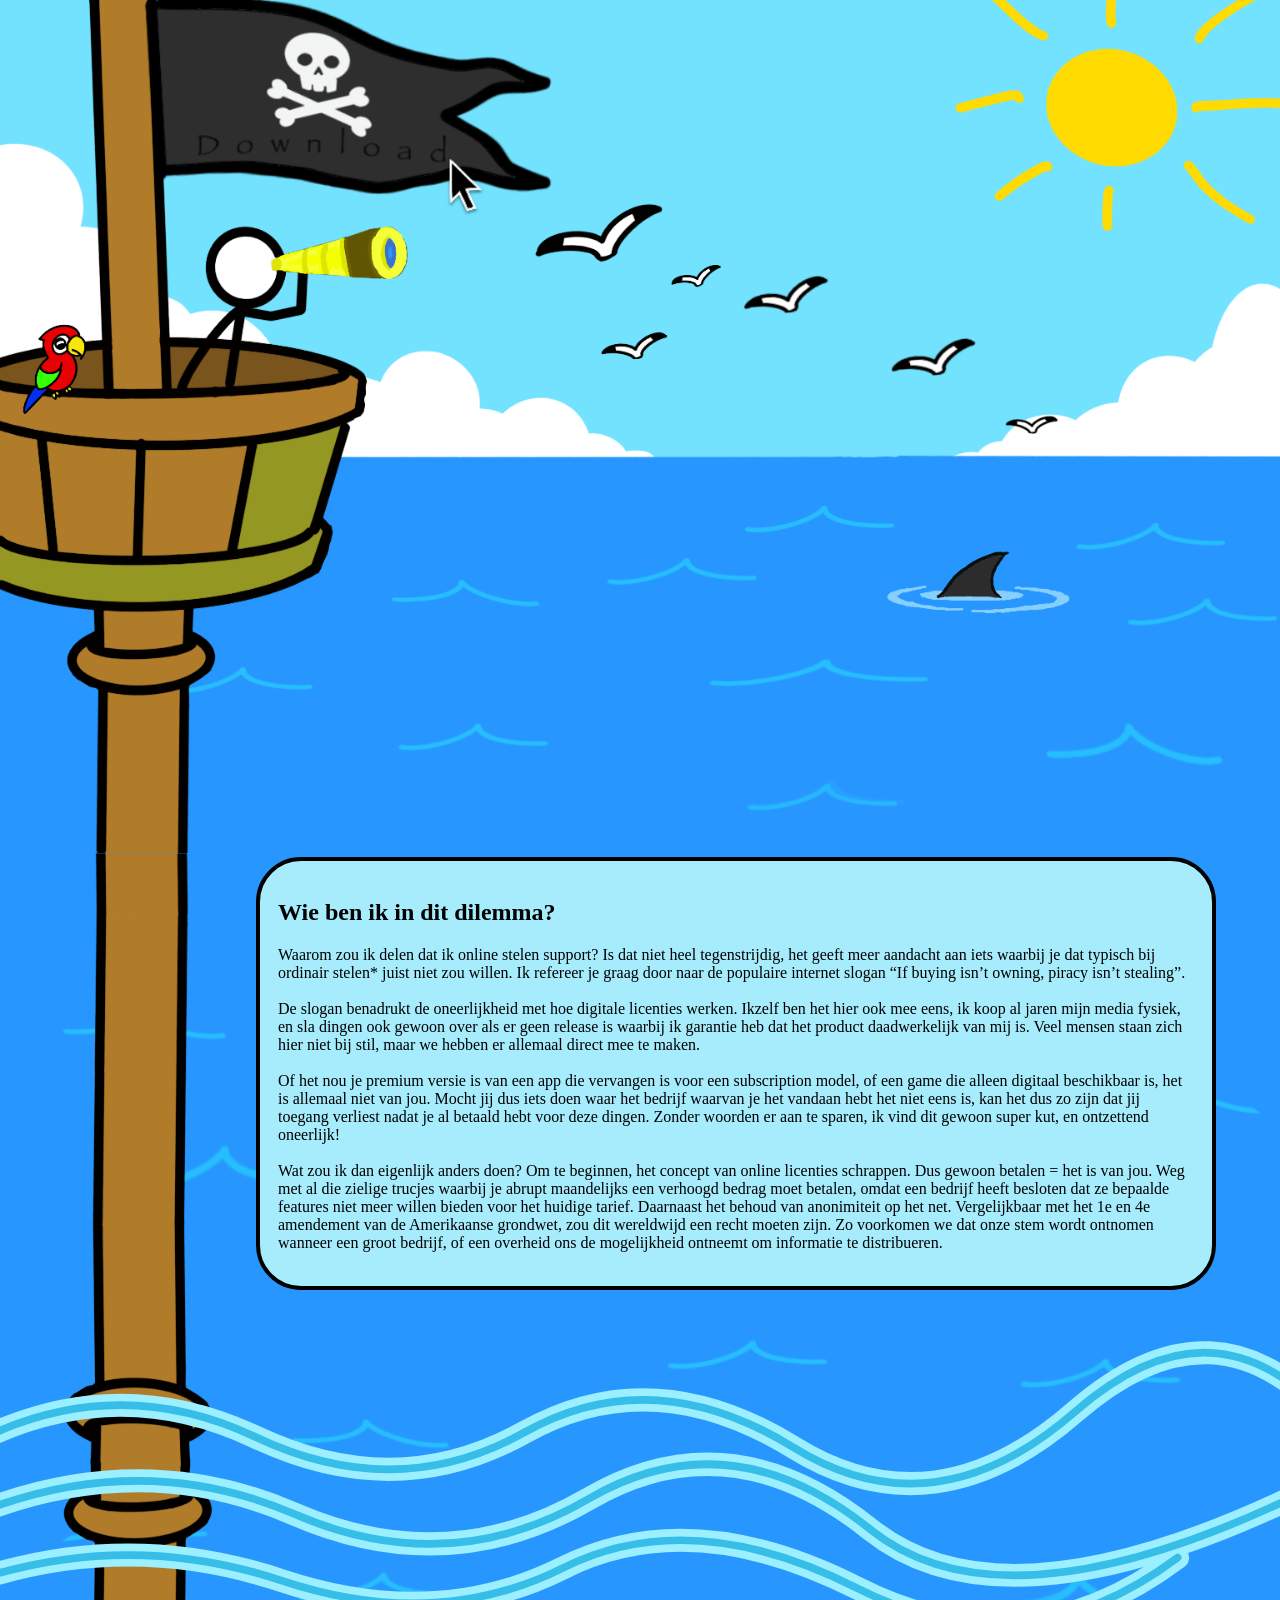
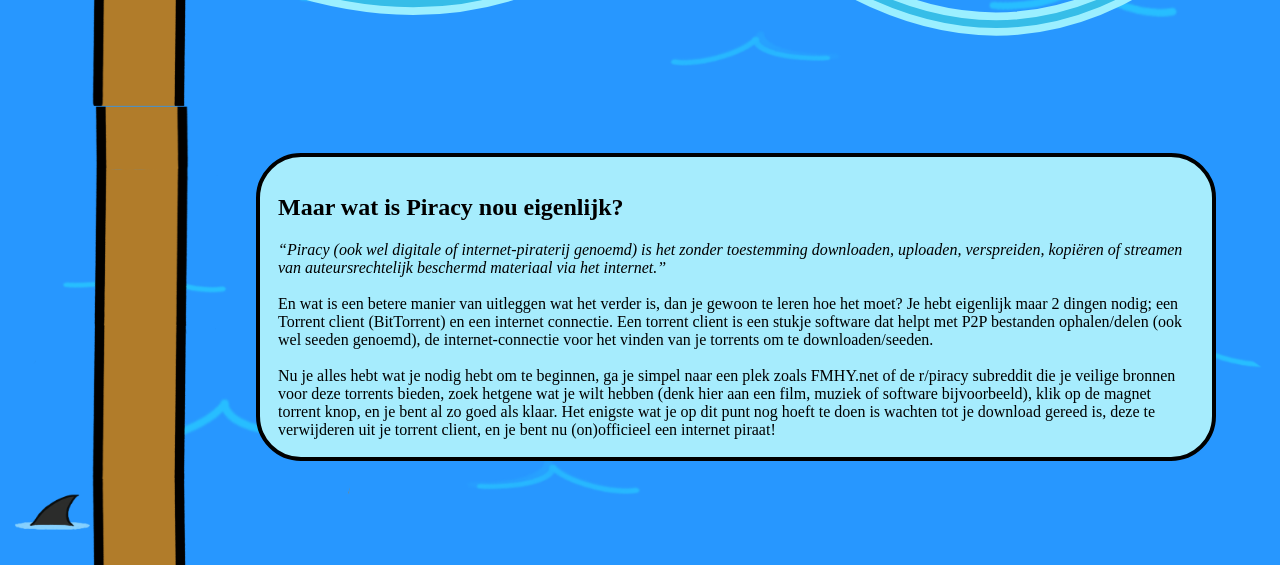
==== index.html @ e8fdb8da "Add files via upload 5am 22okt build, intro is nog leeg, bronnen missen nog." ====
<!DOCTYPE html>
<html lang="en">
<head>
    <meta charset="UTF-8">
    <meta name="viewport" content="width=device-width, initial-scale=1.0">
    <title>The High Seas</title>
    <link rel="stylesheet" href="style.css">
</head>
<body>
    <section class="mainbg">
    <img src="assets/Main Background.png">
    </section>
    <section class="text1">
        <h2>Wie ben ik in dit dilemma?</h2>
        <p>
            Waarom zou ik delen dat ik online stelen support? Is dat niet heel tegenstrijdig, het geeft meer aandacht aan iets waarbij je dat typisch bij ordinair stelen* juist niet zou willen.
            Ik refereer je graag door naar de populaire internet slogan “If buying isn’t owning, piracy isn’t stealing”. 
            <br><br>
            De slogan benadrukt de oneerlijkheid met hoe digitale licenties werken. 
            Ikzelf ben het hier ook mee eens, ik koop al jaren mijn media fysiek, en sla dingen ook gewoon over als er geen release is waarbij ik garantie heb dat het product daadwerkelijk van mij is. 
            Veel mensen staan zich hier niet bij stil, maar we hebben er allemaal direct mee te maken. 
            <br><br>
            Of het nou je premium versie is van een app die vervangen is voor een subscription model, of een game die alleen digitaal beschikbaar is, het is allemaal niet van jou.
            Mocht jij dus iets doen waar het bedrijf waarvan je het vandaan hebt het niet eens is, kan het dus zo zijn dat jij toegang verliest nadat je al betaald hebt voor deze dingen.
            Zonder woorden er aan te sparen, ik vind dit gewoon super kut, en ontzettend oneerlijk!
            <br><br>
            Wat zou ik dan eigenlijk anders doen? Om te beginnen, het concept van online licenties schrappen. 
            Dus gewoon betalen = het is van jou. Weg met al die zielige trucjes waarbij je abrupt maandelijks een verhoogd bedrag moet betalen, omdat een bedrijf heeft besloten dat ze bepaalde features niet meer willen bieden voor het huidige tarief. 
            Daarnaast het behoud van anonimiteit op het net. Vergelijkbaar met het 1e en 4e amendement van de Amerikaanse grondwet, zou dit wereldwijd een recht moeten zijn. 
            Zo voorkomen we dat onze stem wordt ontnomen wanneer een groot bedrijf, of een overheid ons de mogelijkheid ontneemt om informatie te distribueren.

        </p>
    </section>
    

<section class="windgust">
  <svg viewBox="0 0 500 140" width="100%">
    <g id="wind-strands" fill="none" stroke-linecap="round" stroke-linejoin="round">
      <g stroke="#9befff" stroke-width="9">
        <path d="M-10 40 Q45 12 100 38 T205 36 T310 42 T420 28 T520 32"/>
        <path d="M-10 68 Q55 42 115 68 T230 62 T340 74 T520 54"/>
        <path d="M-10 94 Q50 74 110 94 T220 89 T335 97 T460 85"/>
      </g>
      <g stroke="#36bde8" stroke-width="3">
        <path d="M-10 40 Q45 12 100 38 T205 36 T310 42 T420 28 T520 32"/>
        <path d="M-10 68 Q55 42 115 68 T230 62 T340 74 T520 54"/>
        <path d="M-10 94 Q50 74 110 94 T220 89 T335 97 T460 85"/>
      </g>
    </g>
    
  </svg>
  </section>

<!--ik ben bewust dat er hier een padding kan, dit was gewoon even terwijl ik bezig was het snelste zonder de flow te ruineren-->
    <br><br><br>


<section class="text2">
        <h2>Maar wat is Piracy nou eigenlijk?</h2>
        <i>“Piracy (ook wel digitale of internet-piraterij genoemd) is het zonder toestemming downloaden, uploaden, verspreiden, kopiëren of streamen van auteursrechtelijk beschermd materiaal via het internet.”</i>
        <br><br>
        En wat is een betere manier van uitleggen wat het verder is, dan je gewoon te leren hoe het moet? Je hebt eigenlijk maar 2 dingen nodig; een Torrent client (BitTorrent) en een internet connectie. 
        Een torrent client is een stukje software dat helpt met P2P bestanden ophalen/delen (ook wel seeden genoemd), de internet-connectie voor het vinden van je torrents om te downloaden/seeden.
        <br><br>
        Nu je alles hebt wat je nodig hebt om te beginnen, ga je simpel naar een plek zoals FMHY.net of de r/piracy subreddit die je veilige bronnen voor deze torrents bieden, 
        zoek hetgene wat je wilt hebben (denk hier aan een film, muziek of software bijvoorbeeld), klik op de magnet torrent knop, en je bent al zo goed als klaar.
        Het enigste wat je op dit punt nog hoeft te doen is wachten tot je download gereed is, deze te verwijderen uit je torrent client, en je bent nu (on)officieel een internet piraat!

</section>
    
    
    <div class="haai-track">
        <img src="assets/Haai_Loop.png" class="haai">
    </div>
    <!--dit wou ik met de hand animeren, maar holy moly wat heeft het mij een gedoe gekost dat ik per se wou dat de haai zich omdraaide wanneer het de zijkant raakte... Meer info hierover op mijn style file-->
</body>
</html>
---- style.css ----
body {
    margin: 0;
    background: url(assets/Eind_Loop_Bottomv4.png) repeat-y center top;
    background-size: 100% auto;
}
/*repeat-y hier omdat het effectief 2 foto's zijn, de originele met het kraaijennest, haaienfin etc... en dan de water achtergrond die looped*/

.mainbg img {
    width: 100%;
    height: auto;
}

.text1 {
    background: #a6ecfd;
    /*Deze kleur is gebaseerd op een wittere tint van mijn skyblue achtergrond op de index pagina (vormgeving) */
    border: 4px solid black;
    border-radius: 5vh;
    padding: 2vh;
    
    margin-left: 20%;
    margin-right: 5%;
}

/* ik heb mijn texten een net ietsjes off-white kleur gegeven, dat blend net ietsjes lekkerder met het blauw + het is net ietsjes minder fel op dark-mode gebruikers*/

.text2 {
    background: #a6ecfd;
    border: 4px solid black;
    border-radius: 5vh;
    padding: 2vh;

    margin-left: 20%;
    margin-right: 5%;
}

.windgust {
display: grid; place-items: center;
padding-top: 50px;
}
/*Dit stukje hierboven van windgust heb ik wel zelf geschreven^^*/

.windgust #wind-strands {
  animation: gust 8s ease-in-out infinite;
}
/*  De windgusts hier zijn het enigste stukje van al mijn assets dat met AI gemaakt is, inclusief de code. Los van dat ik wou zien wat het verschil was tussen met de hand geschreven 
    animatie ten opzichte van door de computer gegenereerde, wist ik hiervoor niet dat je de hele SVG's kon maken in HTML, heel bizar, en iets dat ik voor nu nog liever niet zelf ga doen haha. Procreate werkt prima. */
@keyframes gust {
  0%, 100% { 
    translate: -12px 0; 
    opacity: .25; 
  }
  50% { 
    translate: 12px 0; 
    opacity: 1; 
  }
}


.haai-track {
  animation: move 5s ease-in-out infinite alternate;
}

.haai {
  width: 100px;
  animation: face 10s steps(1, end) infinite;
}

@keyframes move {
  from { translate: 20vh 0; }
  to   { translate: 90vh 0; }
}
/*  Mijn god wat heeft dit stukje hieronder mij veel ellende gegeven, ik had voor de langste tijd niet door dat het 2 losse animaties moesten zijn.
    Het MOEST voor mij gewoon draaien op de zijkant, het zag er voorheen uit als een dronken haai namelijk...*/
@keyframes face {
  0%, 49.99% { scale: -1 1; }
  50%, 99.99% { scale: 1 1; }
}
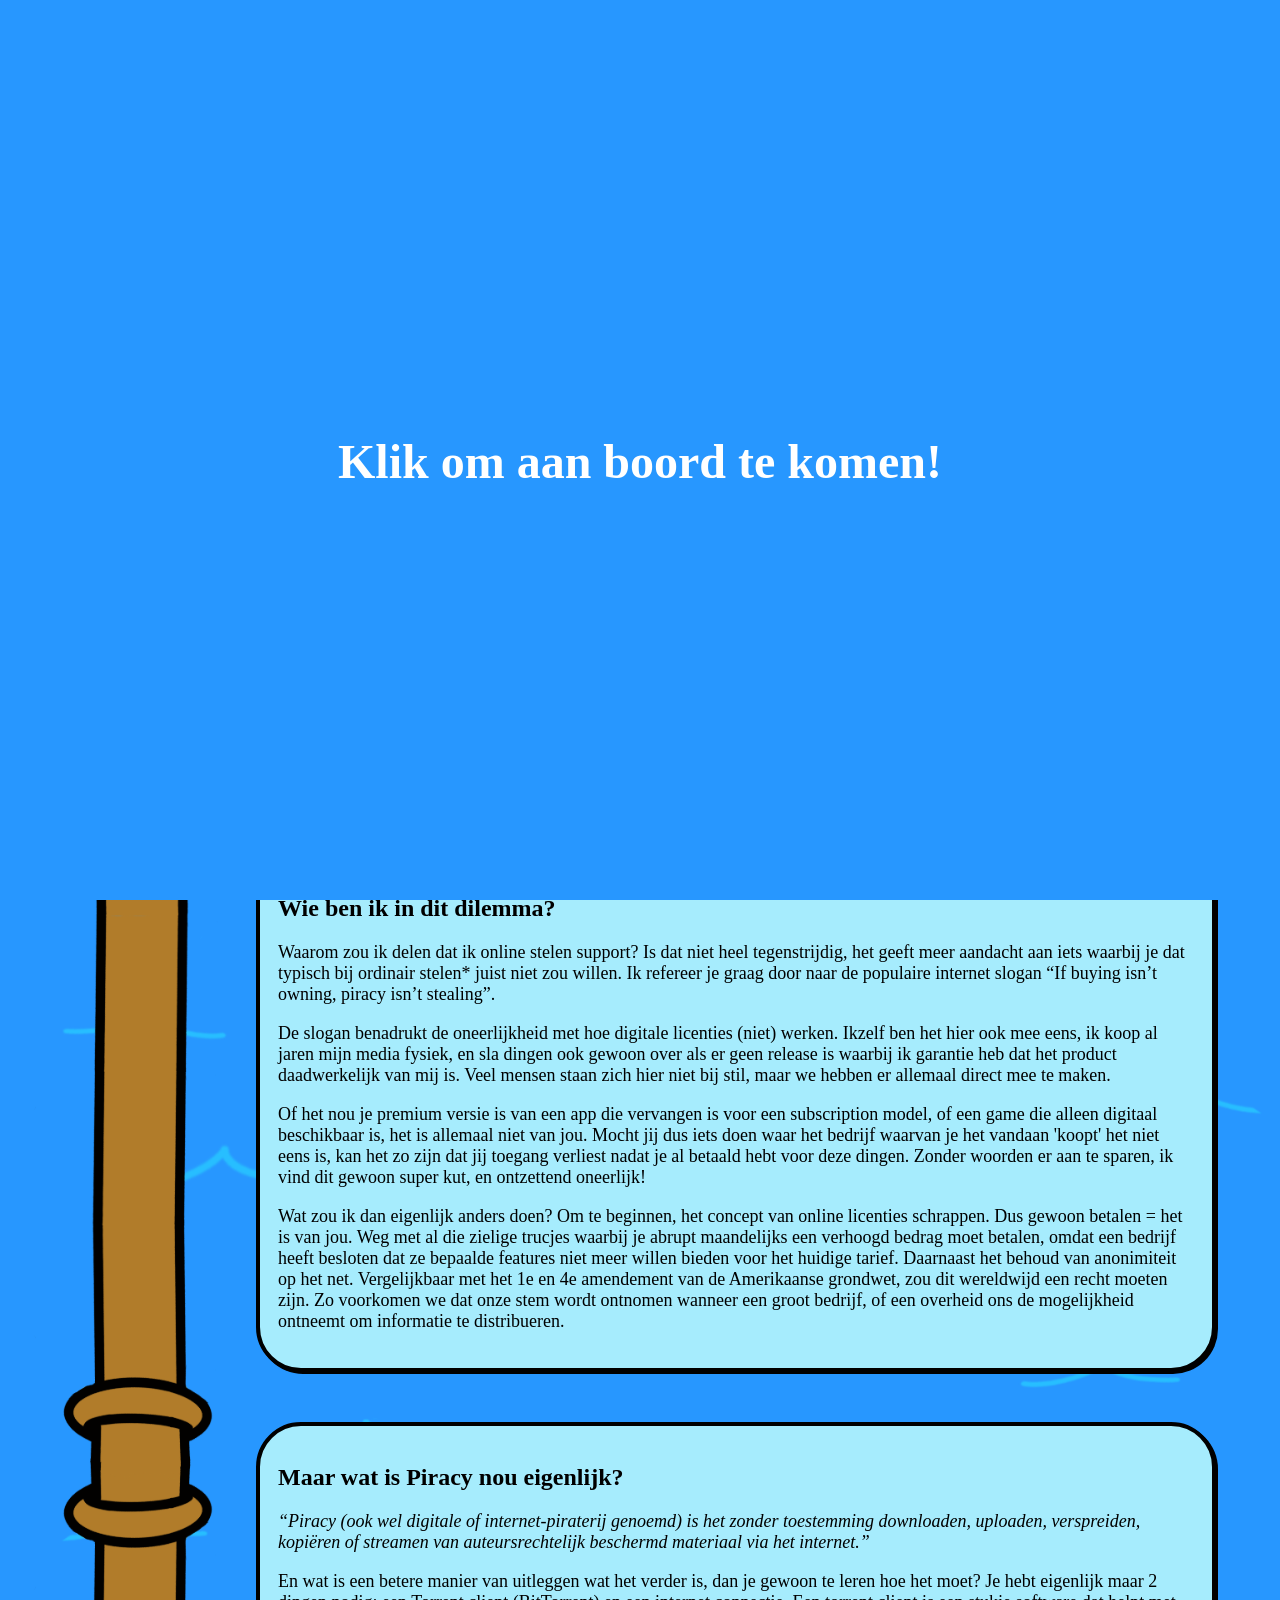
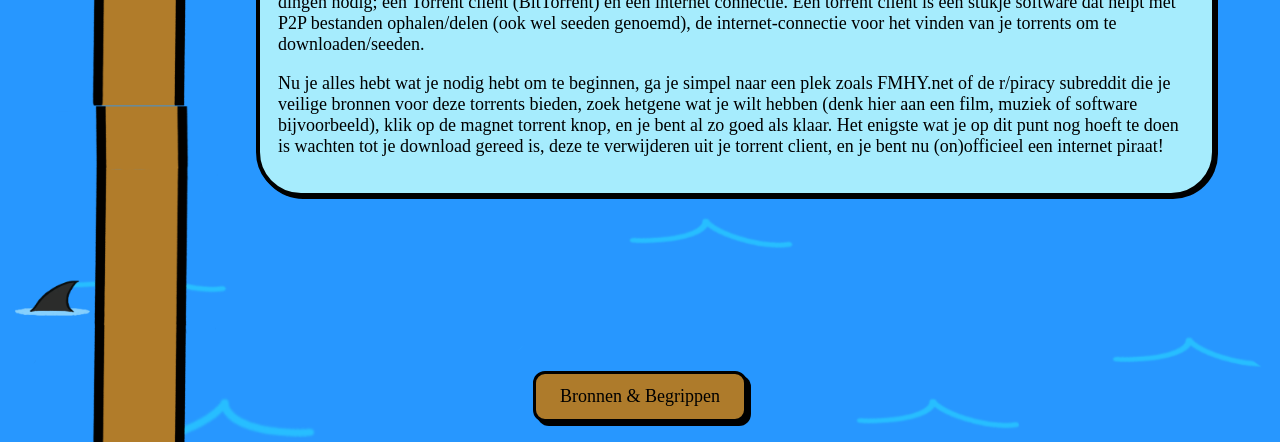
==== commit 731addf4: "HvA-MO-Eindproject-Final Mijn laatste versie, en dus degene die ik zo mag inleveren op DLO! -Mika" ====
--- a/index.html
+++ b/index.html
@@ -6,72 +6,105 @@
     <title>The High Seas</title>
     <link rel="stylesheet" href="style.css">
 </head>
-<body>
-    <section class="mainbg">
-    <img src="assets/Main Background.png">
-    </section>
-    <section class="text1">
-        <h2>Wie ben ik in dit dilemma?</h2>
+<body class="mainbody">
+
+<input type="checkbox" id="Stap-aan-boord" class="overlay-toggle">
+
+<label for="Stap-aan-boord" class="siteoverlay">
+  <div class="overlaypagina">
+    <h1>Klik om aan boord te komen!</h1>
+  </div>
+</label>
+
+<section class="windgust">
+  <img src="assets/MainBackgroundv3.png" alt="Piraten Kraaiennest, een man met een telescoop en papegaai, die een haai bekijkt">
+
+<div class="container">
+    <h1 class="titel-wave">
+        <span>S</span>
+        <span>t</span>
+        <span>e</span>
+        <span>l</span>
+        <span>e</span>
+        <span>n</span>
+        <span class="word-space">o</span>
+        <span>f</span>
+        <span class="word-space">D</span>
+        <span>e</span>
+        <span>l</span>
+        <span>e</span>
+        <span>n</span>
+        <span>?</span>
+    </h1>
+</div>
+
+
+  <svg viewBox="0 0 500 140" preserveAspectRatio="none">
+    <g id="wind-strands" fill="none" stroke="#fff"
+       stroke-width="6" stroke-linecap="round">
+      <path d="M-10 40 Q45 12 100 38 T205 36 T310 42 T420 28 T520 32"/>
+      <path d="M-10 68 Q55 42 115 68 T230 62 T340 74 T520 54"/>
+      <path d="M-10 94 Q50 74 110 94 T220 89 T335 97 T460 85"/>
+      <!--Dit plus het toebehorende stukje CSS zijn het enigste gedeelte van mijn code dat met behulp van AI is gedaan, dit was vooral om te testen hoe een SVG animatie maken binnen html/css van ze gang ging.-->
+    </g>
+  </svg>
+</section>
+
+<!--ik heb het gespam van <br> gecorrigeerd door een padding-bottom te gebruiken in de css op windgust inmiddels^^ dit was gewoon ff snel eerder-->
+
+<div class="loopbg">
+    <main>
+<!--deze achtergrond zorgde ervoor dat er bij elke kleine verandering altijd iets verschoof, vandaar dat het nu onder de main achtergrond een eigen div is, om dit te voorkomen.-->
+    <section class="textinfo">
+            
+            <h2 tabindex="0">Wie ben ik in dit dilemma?</h2>
         <p>
             Waarom zou ik delen dat ik online stelen support? Is dat niet heel tegenstrijdig, het geeft meer aandacht aan iets waarbij je dat typisch bij ordinair stelen* juist niet zou willen.
             Ik refereer je graag door naar de populaire internet slogan “If buying isn’t owning, piracy isn’t stealing”. 
-            <br><br>
-            De slogan benadrukt de oneerlijkheid met hoe digitale licenties werken. 
+        </p>
+        <p>
+            De slogan benadrukt de oneerlijkheid met hoe digitale licenties (niet) werken. 
             Ikzelf ben het hier ook mee eens, ik koop al jaren mijn media fysiek, en sla dingen ook gewoon over als er geen release is waarbij ik garantie heb dat het product daadwerkelijk van mij is. 
             Veel mensen staan zich hier niet bij stil, maar we hebben er allemaal direct mee te maken. 
-            <br><br>
+        </p>
+        <p>
             Of het nou je premium versie is van een app die vervangen is voor een subscription model, of een game die alleen digitaal beschikbaar is, het is allemaal niet van jou.
-            Mocht jij dus iets doen waar het bedrijf waarvan je het vandaan hebt het niet eens is, kan het dus zo zijn dat jij toegang verliest nadat je al betaald hebt voor deze dingen.
+            Mocht jij dus iets doen waar het bedrijf waarvan je het vandaan 'koopt' het niet eens is, kan het zo zijn dat jij toegang verliest nadat je al betaald hebt voor deze dingen.
             Zonder woorden er aan te sparen, ik vind dit gewoon super kut, en ontzettend oneerlijk!
-            <br><br>
+        </p>
+        <p>
             Wat zou ik dan eigenlijk anders doen? Om te beginnen, het concept van online licenties schrappen. 
             Dus gewoon betalen = het is van jou. Weg met al die zielige trucjes waarbij je abrupt maandelijks een verhoogd bedrag moet betalen, omdat een bedrijf heeft besloten dat ze bepaalde features niet meer willen bieden voor het huidige tarief. 
             Daarnaast het behoud van anonimiteit op het net. Vergelijkbaar met het 1e en 4e amendement van de Amerikaanse grondwet, zou dit wereldwijd een recht moeten zijn. 
             Zo voorkomen we dat onze stem wordt ontnomen wanneer een groot bedrijf, of een overheid ons de mogelijkheid ontneemt om informatie te distribueren.
-
         </p>
     </section>
     
 
-<section class="windgust">
-  <svg viewBox="0 0 500 140" width="100%">
-    <g id="wind-strands" fill="none" stroke-linecap="round" stroke-linejoin="round">
-      <g stroke="#9befff" stroke-width="9">
-        <path d="M-10 40 Q45 12 100 38 T205 36 T310 42 T420 28 T520 32"/>
-        <path d="M-10 68 Q55 42 115 68 T230 62 T340 74 T520 54"/>
-        <path d="M-10 94 Q50 74 110 94 T220 89 T335 97 T460 85"/>
-      </g>
-      <g stroke="#36bde8" stroke-width="3">
-        <path d="M-10 40 Q45 12 100 38 T205 36 T310 42 T420 28 T520 32"/>
-        <path d="M-10 68 Q55 42 115 68 T230 62 T340 74 T520 54"/>
-        <path d="M-10 94 Q50 74 110 94 T220 89 T335 97 T460 85"/>
-      </g>
-    </g>
-    
-  </svg>
-  </section>
-
-<!--ik ben bewust dat er hier een padding kan, dit was gewoon even terwijl ik bezig was het snelste zonder de flow te ruineren-->
-    <br><br><br>
-
-
-<section class="text2">
-        <h2>Maar wat is Piracy nou eigenlijk?</h2>
-        <i>“Piracy (ook wel digitale of internet-piraterij genoemd) is het zonder toestemming downloaden, uploaden, verspreiden, kopiëren of streamen van auteursrechtelijk beschermd materiaal via het internet.”</i>
-        <br><br>
+<section class="textinfo">
+        <h2 tabindex="0">Maar wat is Piracy nou eigenlijk?</h2>
+        <p>
+        <em>“Piracy (ook wel digitale of internet-piraterij genoemd) is het zonder toestemming downloaden, uploaden, verspreiden, kopiëren of streamen van auteursrechtelijk beschermd materiaal via het internet.”</em>
+        </p>
+        <p>
         En wat is een betere manier van uitleggen wat het verder is, dan je gewoon te leren hoe het moet? Je hebt eigenlijk maar 2 dingen nodig; een Torrent client (BitTorrent) en een internet connectie. 
         Een torrent client is een stukje software dat helpt met P2P bestanden ophalen/delen (ook wel seeden genoemd), de internet-connectie voor het vinden van je torrents om te downloaden/seeden.
-        <br><br>
+        </p>
+        <p>
         Nu je alles hebt wat je nodig hebt om te beginnen, ga je simpel naar een plek zoals FMHY.net of de r/piracy subreddit die je veilige bronnen voor deze torrents bieden, 
         zoek hetgene wat je wilt hebben (denk hier aan een film, muziek of software bijvoorbeeld), klik op de magnet torrent knop, en je bent al zo goed als klaar.
         Het enigste wat je op dit punt nog hoeft te doen is wachten tot je download gereed is, deze te verwijderen uit je torrent client, en je bent nu (on)officieel een internet piraat!
-
+        </p>
 </section>
+    </main>
     
-    
-    <div class="haai-track">
-        <img src="assets/Haai_Loop.png" class="haai">
+    <div class="haai-loop">
+        <img src="assets/Haai_Loop.png" alt="Een haai die van links naar rechts zwemt" class="haai">
     </div>
     <!--dit wou ik met de hand animeren, maar holy moly wat heeft het mij een gedoe gekost dat ik per se wou dat de haai zich omdraaide wanneer het de zijkant raakte... Meer info hierover op mijn style file-->
+    <footer>
+    <a href="bron.html">Bronnen &amp; Begrippen</a>
+</footer>
+</div>
 </body>
 </html>
--- a/style.css
+++ b/style.css
@@ -1,29 +1,144 @@
 body {
+  margin: 0;
+}
+
+.container {
+  display: flex;
+  position: absolute;
+  top: 30%;
+  justify-content: center;
+  width: 100%;
+  z-index: 3;
+  font-family: cezanne;
+  color: #2D2E2D;
+  text-shadow: 10px 10px 20px black;
+}
+/*Text shadow voor betere leesbaarheid, text kleur is dezelfde als de vlag kleur, meer samenhang hierdoor.*/
+
+h1 {
+  font-family: cezanne;
+}
+
+h2 {
+  font-family: cezanne;
+}
+p {
+  font-family: block ride;
+  font-size: large;
+}
+
+.titel-wave {
+  display: flex;
+  font-size: 5rem;
+  flex-direction: row;
+  justify-content: center;
+  flex-wrap: nowrap;
+  margin: 0;
+  padding: 0;
+}
+
+.titel-wave span {
+  animation: wave 3.9s ease-in-out infinite;
+}
+
+.titel-wave span:nth-child(1) {
+  animation-delay: 0s;
+}
+.titel-wave span:nth-child(2) {
+  animation-delay: 0.2s;
+}
+.titel-wave span:nth-child(3) {
+  animation-delay: 0.4s;
+}
+.titel-wave span:nth-child(4) {
+  animation-delay: 0.6s;
+}
+.titel-wave span:nth-child(5) {
+  animation-delay: 0.8s;
+}
+.titel-wave span:nth-child(6) {
+  animation-delay: 1s;
+}
+.titel-wave span:nth-child(7) {
+  animation-delay: 1.2s;
+}
+.titel-wave span:nth-child(8) {
+  animation-delay: 1.4s;
+}
+.titel-wave span:nth-child(9) {
+  animation-delay: 1.6s;
+}
+.titel-wave span:nth-child(10) {
+  animation-delay: 1.8s;
+}
+.titel-wave span:nth-child(11) {
+  animation-delay: 2s;
+}
+.titel-wave span:nth-child(12) {
+  animation-delay: 2.2s;
+}
+.titel-wave span:nth-child(13) {
+  animation-delay: 2.4s;
+}
+.titel-wave span:nth-child(14) {
+  animation-delay: 2.6s;
+}
+@keyframes wave {
+  0%, 100% {
+    transform: translateY(0);
+  }
+  50% {
+    transform: translateY(-20px);
+  }
+  
+}
+
+
+
+.word-space {
+    margin-left: 0.5rem;
+}
+
+
+.loopbg {
     margin: 0;
     background: url(assets/Eind_Loop_Bottomv4.png) repeat-y center top;
     background-size: 100% auto;
 }
 /*repeat-y hier omdat het effectief 2 foto's zijn, de originele met het kraaijennest, haaienfin etc... en dan de water achtergrond die looped*/
-
-.mainbg img {
+.bronbody {
+  margin: 0;
+}
+
+.bgimg {
+    display: grid;
+    grid-template-columns: 1fr;
+    position: relative;
+}
+
+.bgimg > img {
+    display: block;
     width: 100%;
-    height: auto;
-}
-
-.text1 {
-    background: #a6ecfd;
-    /*Deze kleur is gebaseerd op een wittere tint van mijn skyblue achtergrond op de index pagina (vormgeving) */
-    border: 4px solid black;
-    border-radius: 5vh;
-    padding: 2vh;
-    
-    margin-left: 20%;
-    margin-right: 5%;
-}
-
-/* ik heb mijn texten een net ietsjes off-white kleur gegeven, dat blend net ietsjes lekkerder met het blauw + het is net ietsjes minder fel op dark-mode gebruikers*/
-
-.text2 {
+    height: 100%;
+    grid-area: 1 / 1;
+    object-fit: cover;
+    object-position: top;
+}
+
+.bgimg .textBB {
+    position: relative;
+    grid-area: 1 / 1;
+    align-self: start;
+    justify-self: start;
+
+    width: 70%;
+    margin: 75px 0 30px 10%;
+    box-sizing: border-box;
+
+    z-index: 1;
+}
+
+.textinfo {
     background: #a6ecfd;
     border: 4px solid black;
     border-radius: 5vh;
@@ -31,32 +146,62 @@
 
     margin-left: 20%;
     margin-right: 5%;
-}
-
-.windgust {
-display: grid; place-items: center;
-padding-top: 50px;
-}
-/*Dit stukje hierboven van windgust heb ik wel zelf geschreven^^*/
-
-.windgust #wind-strands {
+    margin-bottom: 50px;
+
+    box-shadow: 2px 2px 0 #000;
+}
+
+.textBB {
+    background: #BCD7F4;
+    border: 4px solid black;
+    border-radius: 5vh;
+    padding: 2vh;
+    opacity: 90%;
+
+    margin-top: 75px;
+    margin-left: 5%;
+    margin-right: 5%;
+
+    box-shadow: 2px 2px 0 #000;
+}
+
+
+.windgust img {
+  display: block;
+  width: 100%;
+  height: auto;
+}
+
+.windgust svg {
+  opacity: 0.4;
+  padding-top: 400px;
+  position: absolute;
+  inset: 0;
+  width: 100%;
+  height: 30%;
+  z-index: 2;
+}
+
+#wind-strands {
   animation: gust 8s ease-in-out infinite;
 }
-/*  De windgusts hier zijn het enigste stukje van al mijn assets dat met AI gemaakt is, inclusief de code. Los van dat ik wou zien wat het verschil was tussen met de hand geschreven 
-    animatie ten opzichte van door de computer gegenereerde, wist ik hiervoor niet dat je de hele SVG's kon maken in HTML, heel bizar, en iets dat ik voor nu nog liever niet zelf ga doen haha. Procreate werkt prima. */
+
 @keyframes gust {
-  0%, 100% { 
-    translate: -12px 0; 
-    opacity: .25; 
+  0%, 100% {
+    translate: -12px 0;
+    opacity: 0.25;
   }
-  50% { 
-    translate: 12px 0; 
-    opacity: 1; 
+  50% {
+    translate: 12px 0;
+    opacity: 1;
   }
 }
 
-
-.haai-track {
+html, body {
+  overflow-x: hidden;
+}
+
+.haai-loop {
   animation: move 5s ease-in-out infinite alternate;
 }
 
@@ -66,12 +211,106 @@
 }
 
 @keyframes move {
-  from { translate: 20vh 0; }
-  to   { translate: 90vh 0; }
+  from { translate: 20% 0; }
+  to   { translate: 90% 0; }
 }
 /*  Mijn god wat heeft dit stukje hieronder mij veel ellende gegeven, ik had voor de langste tijd niet door dat het 2 losse animaties moesten zijn.
     Het MOEST voor mij gewoon draaien op de zijkant, het zag er voorheen uit als een dronken haai namelijk...*/
 @keyframes face {
   0%, 49.99% { scale: -1 1; }
   50%, 99.99% { scale: 1 1; }
-}+}
+
+footer{
+  padding-top: 20px;
+  text-align: center;
+  padding-bottom: 20px;
+  font-family: block ride;
+}
+
+footer a {
+    display: inline-block; 
+    place-items: center;
+    background-color: #AE7B2B;
+    color: #000;
+    text-decoration: none;
+
+    padding: 12px 24px;
+    border: 3px solid #000;
+    border-radius: 12px;
+
+    font-size: 18px;
+
+    box-shadow: 4px 4px 0 #000;
+    transition: transform 0.2s ease,
+                box-shadow 0.2s ease,
+                background-color 0.2s ease;
+}
+
+/*Op advies van Hannah dit stukje voor de knop met behulp van een youtube tutorial gemaakt, 
+  ik had moeite met de footer een prettig uitziende overloop te geven van het daadwerkelijk stukje website erboven, de kleuren zijn gebasseerd op mijn bestaande huismerk.
+  Dit was oorspronkelijk gewoon een horizontale bar met een hyperlink, maar ik vond het er niet prettig uitzien en liep daardoor nogal vast. Bleek dat die bar weglaten in plaats voor een knop veel mooier uitkwam, 
+  iets waar ik simpelweg te ingewikkeld voor over na aan het denken was.*/
+
+footer a:hover {
+    background-color: #C9943D;
+    transform: translate(2px, 2px);
+    box-shadow: 2px 2px 0 #000;
+}
+
+footer a:active {
+    transform: translate(4px, 4px);
+    box-shadow: none;
+}
+
+footer a:focus-visible {
+    outline: 3px solid #a6ecfd;
+    outline-offset: 4px;
+}
+li {
+  list-style-type: none;
+  font-family: block ride;
+}
+
+
+.overlay-toggle {
+  position: fixed;
+  width: 1px;
+  height: 1px;
+  opacity: 0;
+  pointer-events: none;
+}
+
+.siteoverlay {
+  position: fixed;
+  inset: 0;
+  z-index: 999999;
+
+  display: flex;
+  justify-content: center;
+  align-items: center;
+
+  background: #2797FF;
+  color: white;
+  text-align: center;
+  cursor: pointer;
+
+  opacity: 1;
+  visibility: visible;
+  transition: opacity 5s ease, visibility 5s ease;
+}
+
+.overlaypagina h1 {
+  font-size: 3rem;
+  margin-bottom: 10px;
+}
+
+.overlaypagina p {
+  font-size: 1.2rem;
+}
+
+.overlay-toggle:checked + .siteoverlay {
+  opacity: 0;
+  visibility: hidden;
+  pointer-events: none;
+}
